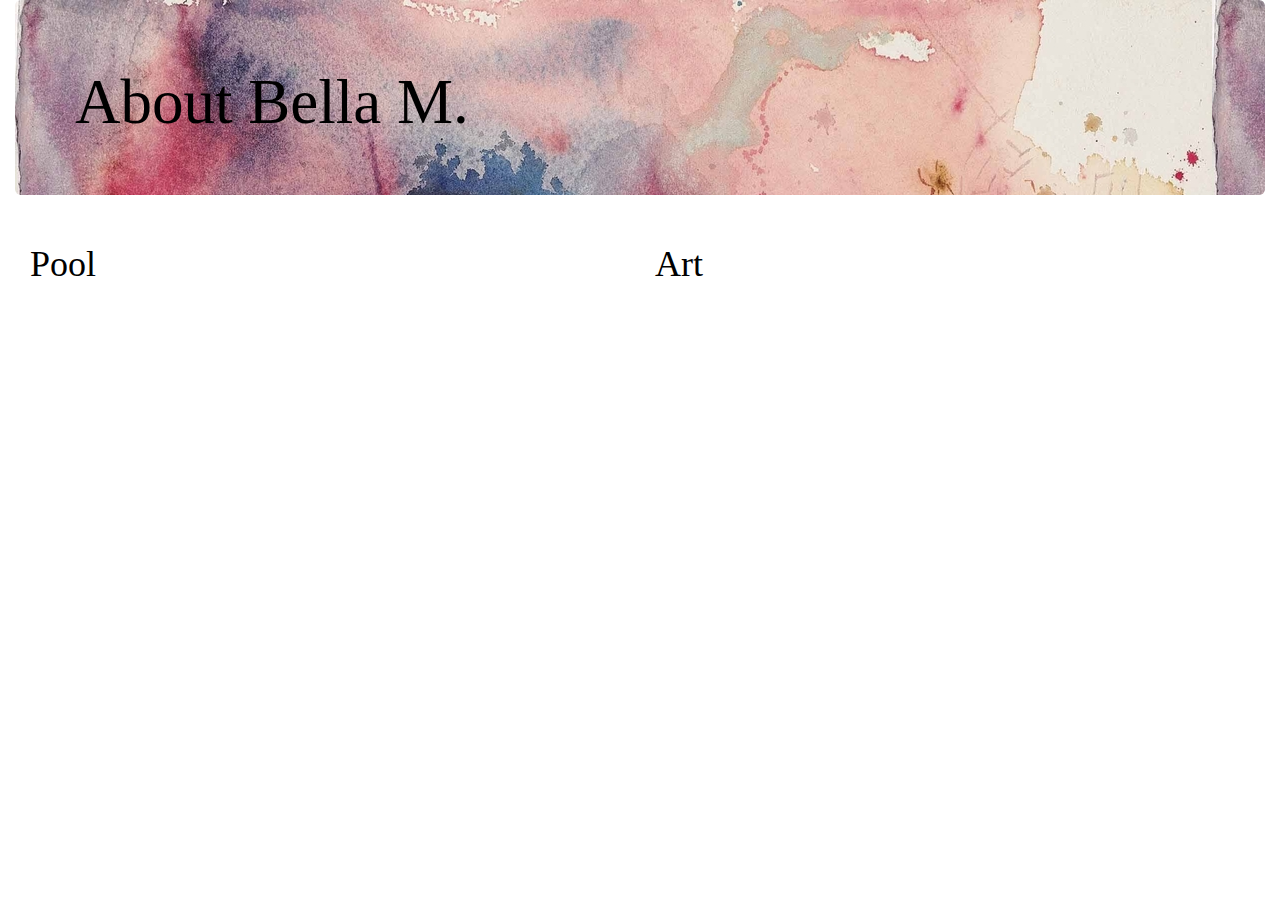
==== index.html @ a81ec49f "1" ====
<!DOCTYPE html>
<html>
	<head>
	    <meta charset="utf-8">
        <meta http-equiv="X-UA-Compatible" content="IE=edge">
        <meta name="viewport" content="width=device-width, initial-scale=1">

        <script src="https://ajax.googleapis.com/ajax/libs/jquery/1.12.4/jquery.min.js"></script>

        <!-- Bootstrap CSS -->
        <link rel="stylesheet" href="https://maxcdn.bootstrapcdn.com/bootstrap/3.3.7/css/bootstrap.min.css" integrity="sha384-BVYiiSIFeK1dGmJRAkycuHAHRg32OmUcww7on3RYdg4Va+PmSTsz/K68vbdEjh4u" crossorigin="anonymous">

        <!-- Bootstrap JavaScript -->
        <script src="https://maxcdn.bootstrapcdn.com/bootstrap/3.3.7/js/bootstrap.min.js" integrity="sha384-Tc5IQib027qvyjSMfHjOMaLkfuWVxZxUPnCJA7l2mCWNIpG9mGCD8wGNIcPD7Txa" crossorigin="anonymous"></script>
    
		<title>Bella M. Danault</title>
		<link rel="stylesheet" type="text/css" href="stylesheet.css">
	</head>
    <body>
        <div class="container-fluid">
            <div class="jumbotron">
                <H1>About Bella M.</H1>
            </div>
            <div class="row-text-center">
                <div class="col-xs-6">
                    <div class="headings">
                    <h1>Pool</h1>
                </div>
            </div>
            <div class="row-text-center">
                <div class="col-xs-6">
                    <div class="headings">
                    <h1>Art</h1>
                </div>
            </div>
        </div>
    </body>
    </html>
---- stylesheet.css ----
.jumbotron{
    background-image: url('./img/backgroundimage.jpg');
    font-family: fangsong;
    font-weight:bolder;
    color:black;
    font-size:200;
}
.headings{
    font-family:fangsong;
    font-weight:bolder;
    color:black;
    
}
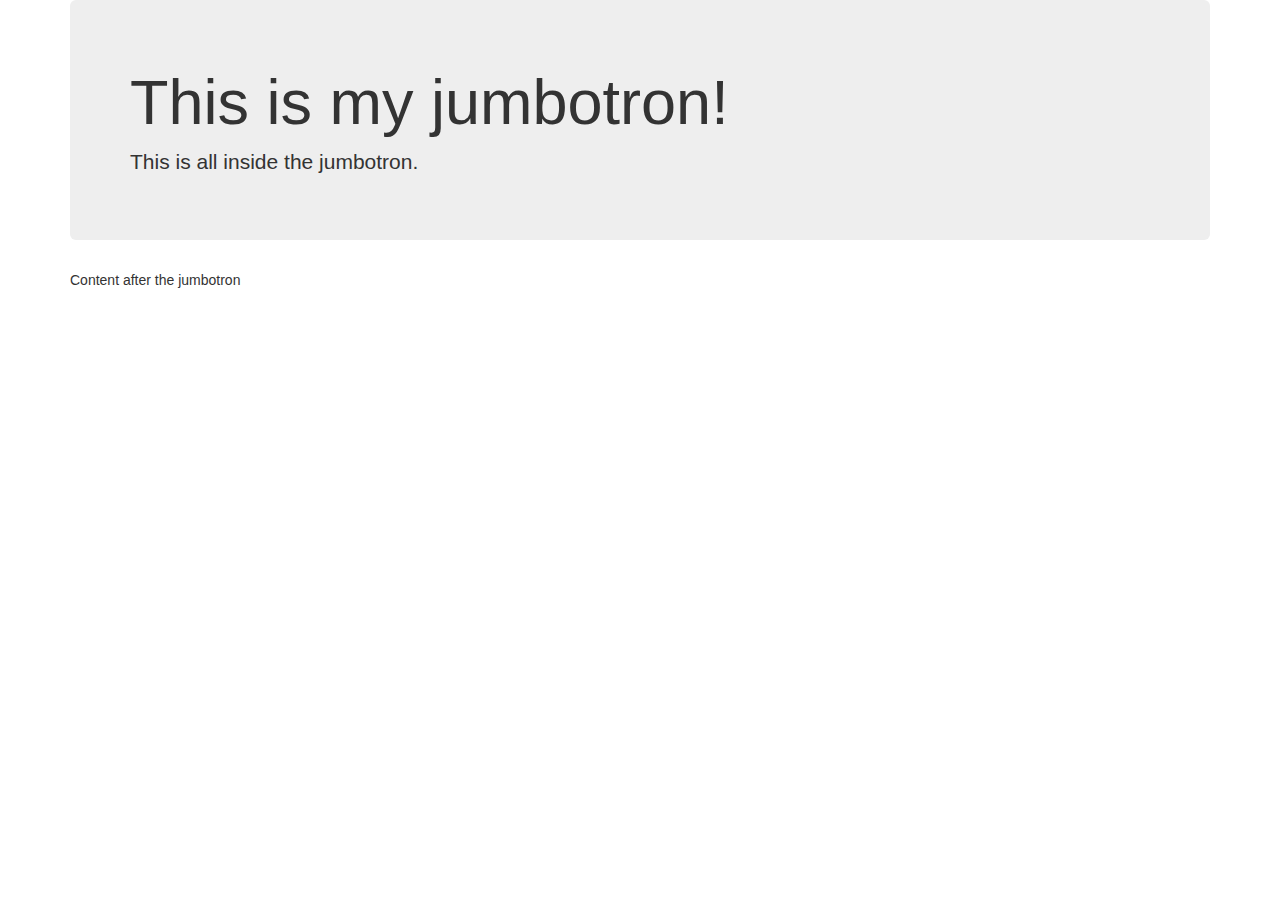
==== commit e3f41ca0: "Create index.html" ====
--- a/index.html
+++ b/index.html
@@ -1,7 +1,7 @@
 <!DOCTYPE html>
 <html>
-	<head>
-	    <meta charset="utf-8">
+    <head>
+        <meta charset="utf-8">
         <meta http-equiv="X-UA-Compatible" content="IE=edge">
         <meta name="viewport" content="width=device-width, initial-scale=1">
 
@@ -12,27 +12,16 @@
 
         <!-- Bootstrap JavaScript -->
         <script src="https://maxcdn.bootstrapcdn.com/bootstrap/3.3.7/js/bootstrap.min.js" integrity="sha384-Tc5IQib027qvyjSMfHjOMaLkfuWVxZxUPnCJA7l2mCWNIpG9mGCD8wGNIcPD7Txa" crossorigin="anonymous"></script>
-    
-		<title>Bella M. Danault</title>
-		<link rel="stylesheet" type="text/css" href="stylesheet.css">
-	</head>
+        
+        <title>My First Jumbotron Page</title>
+    </head>
     <body>
-        <div class="container-fluid">
+        <div class="container">
             <div class="jumbotron">
-                <H1>About Bella M.</H1>
+                <h1>This is my jumbotron!</h1>
+                <p>This is all inside the jumbotron.</p>
             </div>
-            <div class="row-text-center">
-                <div class="col-xs-6">
-                    <div class="headings">
-                    <h1>Pool</h1>
-                </div>
-            </div>
-            <div class="row-text-center">
-                <div class="col-xs-6">
-                    <div class="headings">
-                    <h1>Art</h1>
-                </div>
-            </div>
+            <p>Content after the jumbotron</p>
         </div>
     </body>
-    </html>+</html>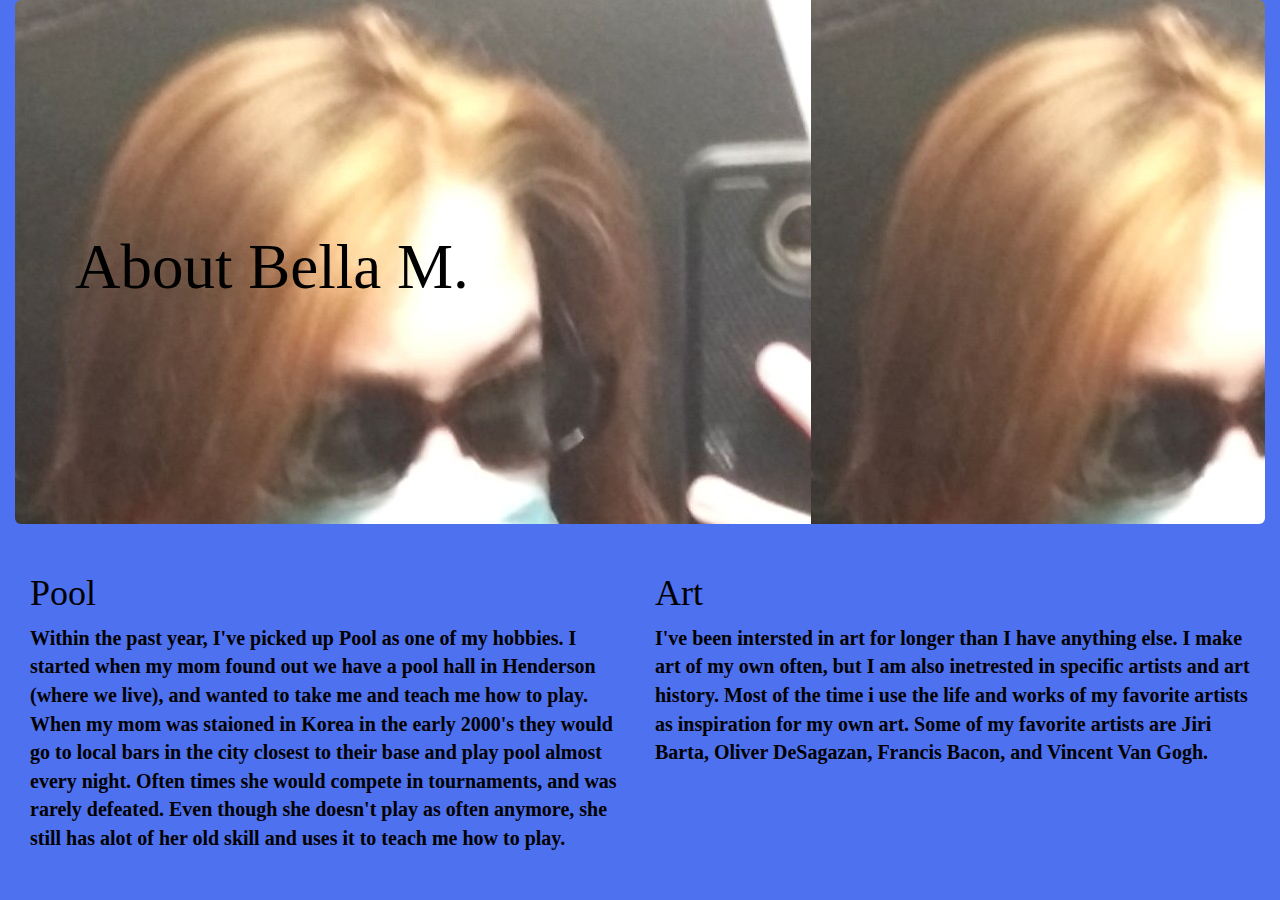
==== commit b97439ca: "final" ====
--- a/index.html
+++ b/index.html
@@ -1,7 +1,7 @@
 <!DOCTYPE html>
 <html>
-    <head>
-        <meta charset="utf-8">
+	<head>
+	    <meta charset="utf-8">
         <meta http-equiv="X-UA-Compatible" content="IE=edge">
         <meta name="viewport" content="width=device-width, initial-scale=1">
 
@@ -12,16 +12,44 @@
 
         <!-- Bootstrap JavaScript -->
         <script src="https://maxcdn.bootstrapcdn.com/bootstrap/3.3.7/js/bootstrap.min.js" integrity="sha384-Tc5IQib027qvyjSMfHjOMaLkfuWVxZxUPnCJA7l2mCWNIpG9mGCD8wGNIcPD7Txa" crossorigin="anonymous"></script>
-        
-        <title>My First Jumbotron Page</title>
-    </head>
+    
+		<title>Bella M. Danault</title>
+		<link rel="stylesheet" type="text/css" href="stylesheet.css">
+	</head>
     <body>
-        <div class="container">
+        <div class="container-fluid">
             <div class="jumbotron">
-                <h1>This is my jumbotron!</h1>
-                <p>This is all inside the jumbotron.</p>
+                <H1>About Bella M.</H1>
             </div>
-            <p>Content after the jumbotron</p>
+            <div class="row-text-center">
+                <div class="col-xs-6">
+                    <div class="headings">
+                    <h1>Pool</h1>
+                    <p class="p" >Within the past year, I've picked up Pool
+                        as one of my hobbies. I started when my mom found out 
+                        we have a pool hall in Henderson (where we live), and wanted to take
+                        me and teach me how to play. When my mom was staioned in Korea in the early 2000's 
+                        they would go to local bars in the city closest to their base and play pool almost every night.
+                        Often times she would compete in tournaments, and was rarely defeated. Even though she doesn't play
+                        as often anymore, she still has alot of her old skill and uses it to teach me how to play.
+                        
+
+                    </p>
+                </div>
+            </div>
+            
+            <div class="row-text-center">
+                <div class="col-xs-6">
+                    <div class="headings">
+                    <h1>Art</h1>
+                    <p class="p">I've been intersted in art for longer than I have anything else.
+                        I make art of my own often, but I am also inetrested in specific artists and
+                        art history. Most of the time i use the life and works of my favorite artists 
+                        as inspiration for my own art. Some of my favorite artists are Jiri Barta,
+                        Oliver DeSagazan, Francis Bacon, and Vincent Van Gogh.
+                    </p>
+                </div>
+            </div>
         </div>
     </body>
-</html>+    </html>--- a/stylesheet.css
+++ b/stylesheet.css
@@ -0,0 +1,26 @@
+.jumbotron{
+    background-image: url('./img/jumbotronimage1.jpg');
+    font-family: fangsong;
+    font-weight:bolder;
+    color:black;
+    font-size:200;
+    padding-top: 17%;
+    padding-bottom: 17%;
+    
+}
+.headings{
+    font-family:fangsong;
+    font-weight:bolder;
+    color:black;
+    
+}
+
+body {
+    background-color:#4E71F0;
+}
+
+.p{
+    font-family:fangsong;
+    color:black;
+    font-size:20px;
+}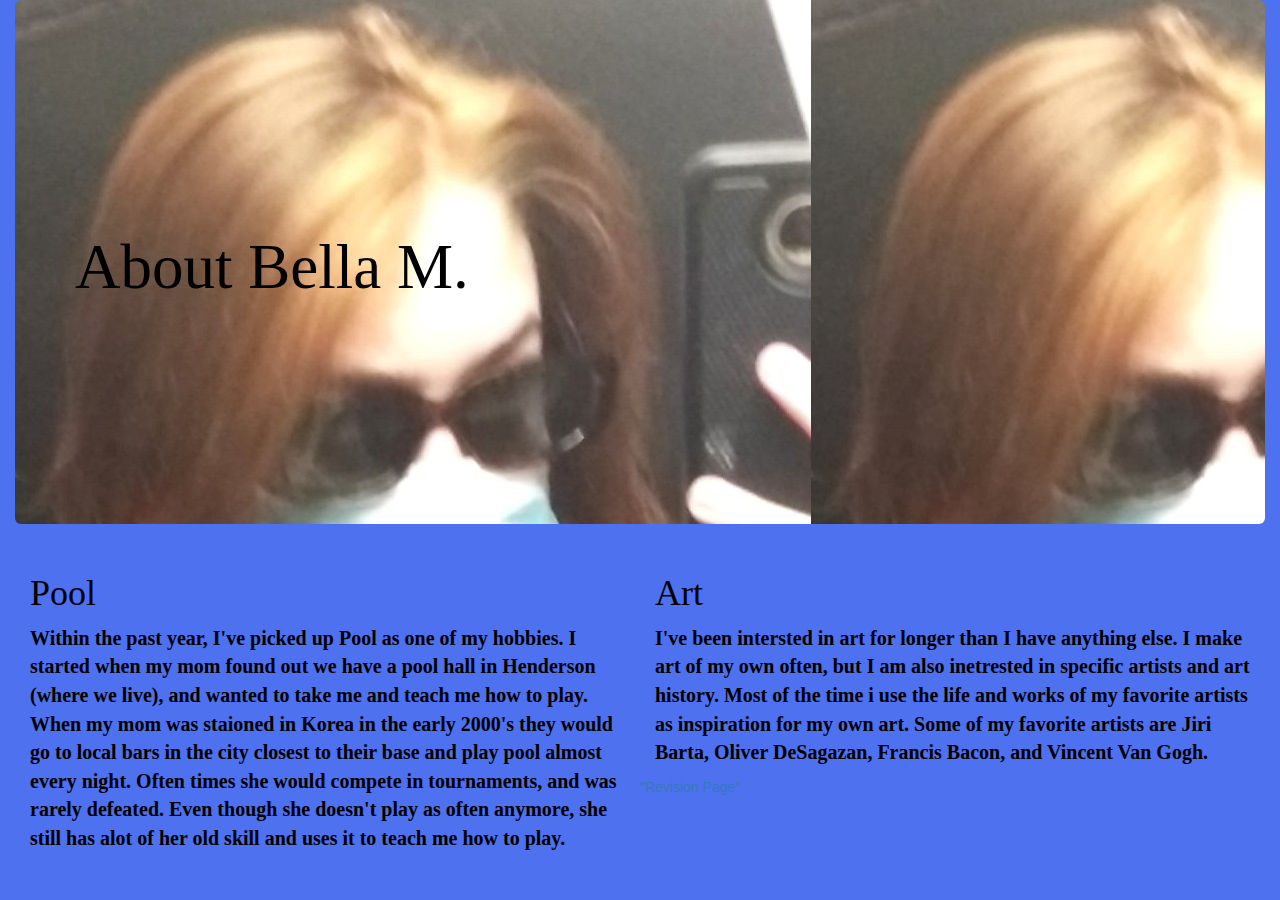
==== commit d82f8d4c: "update" ====
--- a/index.html
+++ b/index.html
@@ -51,5 +51,6 @@
                 </div>
             </div>
         </div>
+        <a href="revision.html">"Revision Page"</a>
     </body>
     </html>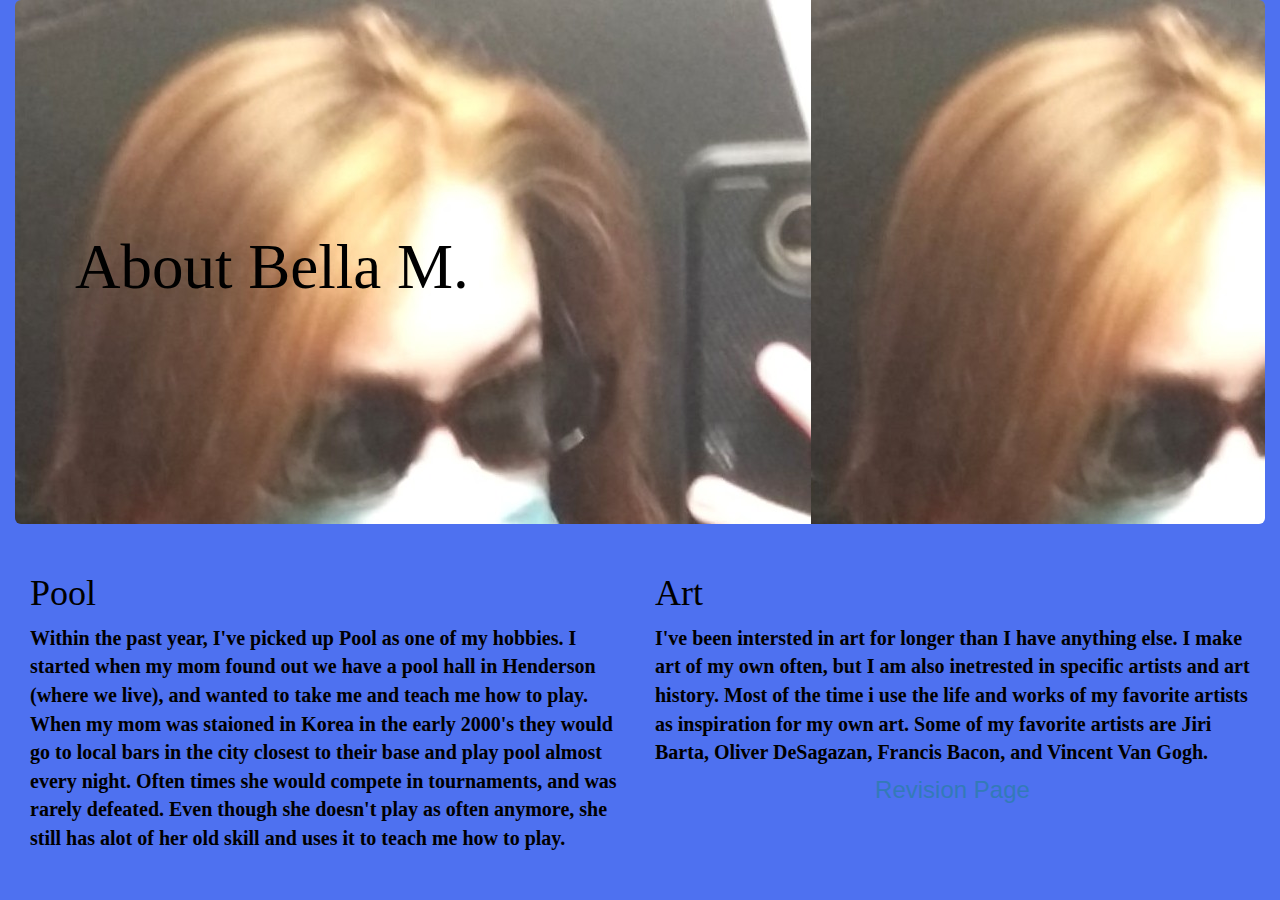
==== commit 91945e60: "k" ====
--- a/index.html
+++ b/index.html
@@ -50,7 +50,7 @@
                     </p>
                 </div>
             </div>
+            <div class="text-center"><h3><a href="revision1.html">Revision Page</a></h3></div>
         </div>
-        <a href="revision.html">"Revision Page"</a>
     </body>
     </html>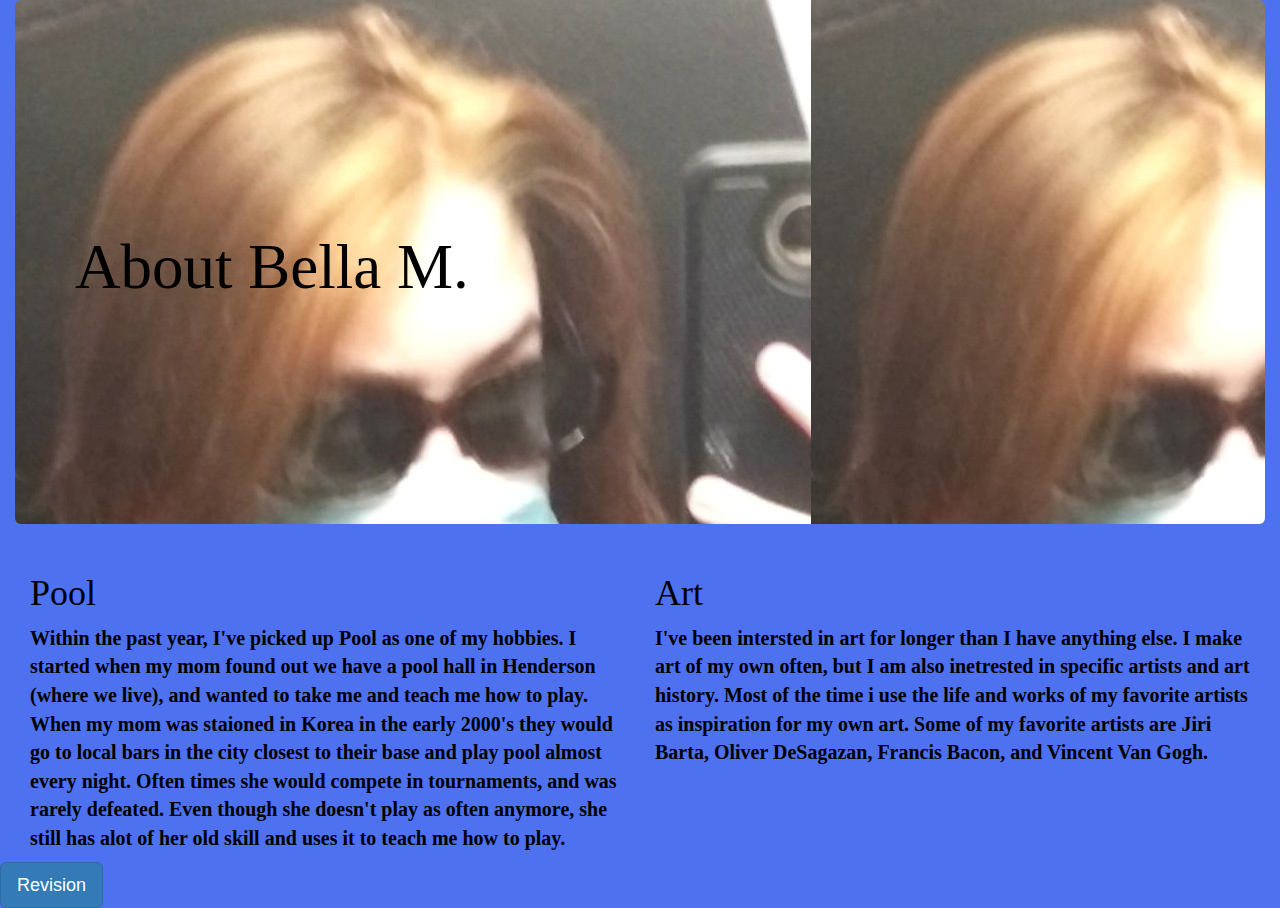
==== commit 24a5c1db: "table" ====
--- a/index.html
+++ b/index.html
@@ -1,56 +1,63 @@
 <!DOCTYPE html>
 <html>
-	<head>
-	    <meta charset="utf-8">
-        <meta http-equiv="X-UA-Compatible" content="IE=edge">
-        <meta name="viewport" content="width=device-width, initial-scale=1">
 
-        <script src="https://ajax.googleapis.com/ajax/libs/jquery/1.12.4/jquery.min.js"></script>
+<head>
+    <meta charset="utf-8">
+    <meta http-equiv="X-UA-Compatible" content="IE=edge">
+    <meta name="viewport" content="width=device-width, initial-scale=1">
 
-        <!-- Bootstrap CSS -->
-        <link rel="stylesheet" href="https://maxcdn.bootstrapcdn.com/bootstrap/3.3.7/css/bootstrap.min.css" integrity="sha384-BVYiiSIFeK1dGmJRAkycuHAHRg32OmUcww7on3RYdg4Va+PmSTsz/K68vbdEjh4u" crossorigin="anonymous">
+    <script src="https://ajax.googleapis.com/ajax/libs/jquery/1.12.4/jquery.min.js"></script>
 
-        <!-- Bootstrap JavaScript -->
-        <script src="https://maxcdn.bootstrapcdn.com/bootstrap/3.3.7/js/bootstrap.min.js" integrity="sha384-Tc5IQib027qvyjSMfHjOMaLkfuWVxZxUPnCJA7l2mCWNIpG9mGCD8wGNIcPD7Txa" crossorigin="anonymous"></script>
-    
-		<title>Bella M. Danault</title>
-		<link rel="stylesheet" type="text/css" href="stylesheet.css">
-	</head>
-    <body>
-        <div class="container-fluid">
-            <div class="jumbotron">
-                <H1>About Bella M.</H1>
-            </div>
-            <div class="row-text-center">
-                <div class="col-xs-6">
-                    <div class="headings">
+    <!-- Bootstrap CSS -->
+    <link rel="stylesheet" href="https://maxcdn.bootstrapcdn.com/bootstrap/3.3.7/css/bootstrap.min.css"
+        integrity="sha384-BVYiiSIFeK1dGmJRAkycuHAHRg32OmUcww7on3RYdg4Va+PmSTsz/K68vbdEjh4u" crossorigin="anonymous">
+
+    <!-- Bootstrap JavaScript -->
+    <script src="https://maxcdn.bootstrapcdn.com/bootstrap/3.3.7/js/bootstrap.min.js"
+        integrity="sha384-Tc5IQib027qvyjSMfHjOMaLkfuWVxZxUPnCJA7l2mCWNIpG9mGCD8wGNIcPD7Txa" crossorigin="anonymous">
+    </script>
+
+    <title>Bella M. Danault</title>
+    <link rel="stylesheet" type="text/css" href="stylesheet.css">
+</head>
+
+<body>
+    <div class="container-fluid">
+        <div class="jumbotron">
+            <H1>About Bella M.</H1>
+        </div>
+        <div class="row-text-center">
+            <div class="col-xs-6">
+                <div class="headings">
                     <h1>Pool</h1>
-                    <p class="p" >Within the past year, I've picked up Pool
-                        as one of my hobbies. I started when my mom found out 
+                    <p class="p">Within the past year, I've picked up Pool
+                        as one of my hobbies. I started when my mom found out
                         we have a pool hall in Henderson (where we live), and wanted to take
-                        me and teach me how to play. When my mom was staioned in Korea in the early 2000's 
+                        me and teach me how to play. When my mom was staioned in Korea in the early 2000's
                         they would go to local bars in the city closest to their base and play pool almost every night.
-                        Often times she would compete in tournaments, and was rarely defeated. Even though she doesn't play
+                        Often times she would compete in tournaments, and was rarely defeated. Even though she doesn't
+                        play
                         as often anymore, she still has alot of her old skill and uses it to teach me how to play.
-                        
+
 
                     </p>
                 </div>
             </div>
-            
-            <div class="row-text-center">
-                <div class="col-xs-6">
-                    <div class="headings">
+            <div class="col-xs-6">
+                <div class="headings">
                     <h1>Art</h1>
                     <p class="p">I've been intersted in art for longer than I have anything else.
                         I make art of my own often, but I am also inetrested in specific artists and
-                        art history. Most of the time i use the life and works of my favorite artists 
+                        art history. Most of the time i use the life and works of my favorite artists
                         as inspiration for my own art. Some of my favorite artists are Jiri Barta,
                         Oliver DeSagazan, Francis Bacon, and Vincent Van Gogh.
                     </p>
                 </div>
             </div>
-            <div class="text-center"><h3><a href="revision1.html">Revision Page</a></h3></div>
+
         </div>
-    </body>
-    </html>+    </div>
+    <a href="revision1.html" class="btn btn-primary btn-lg">Revision</a>
+</body>
+
+</html>--- a/stylesheet.css
+++ b/stylesheet.css
@@ -23,4 +23,20 @@
     font-family:fangsong;
     color:black;
     font-size:20px;
+}
+.table{
+    border:solid;
+    border-color:black;
+    border-collapse:collapse;
+    text-align:left;
+}
+
+td, th{
+    border: 1px solid black;
+  text-align: left;
+  padding: 8px;
+}
+.img{
+    height:200px;
+    width:300px;
 }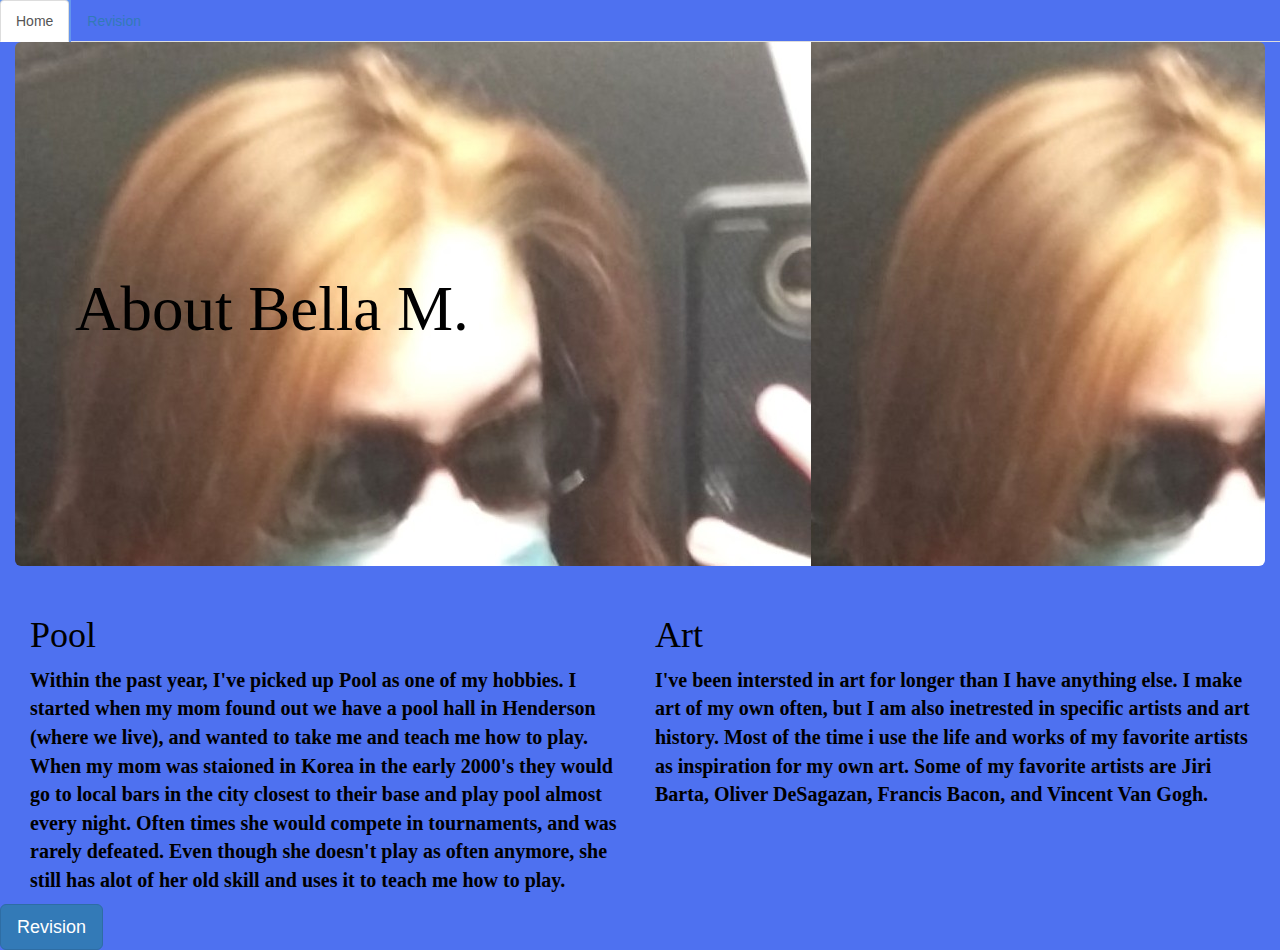
==== commit 64d76554: "changes" ====
--- a/index.html
+++ b/index.html
@@ -22,6 +22,14 @@
 </head>
 
 <body>
+    <div class="row">
+        <div class="col-xs-12">
+            <ul class="nav nav-tabs">
+                <li class="active"><a href="index.html">Home</a></li>
+                <li><a href="revision">Revision</a></li>
+            </ul>
+        </div>
+    </div>
     <div class="container-fluid">
         <div class="jumbotron">
             <H1>About Bella M.</H1>
--- a/stylesheet.css
+++ b/stylesheet.css
@@ -39,4 +39,7 @@
 .img{
     height:200px;
     width:300px;
+}
+.active{
+    background-color:cornflowerblue;
 }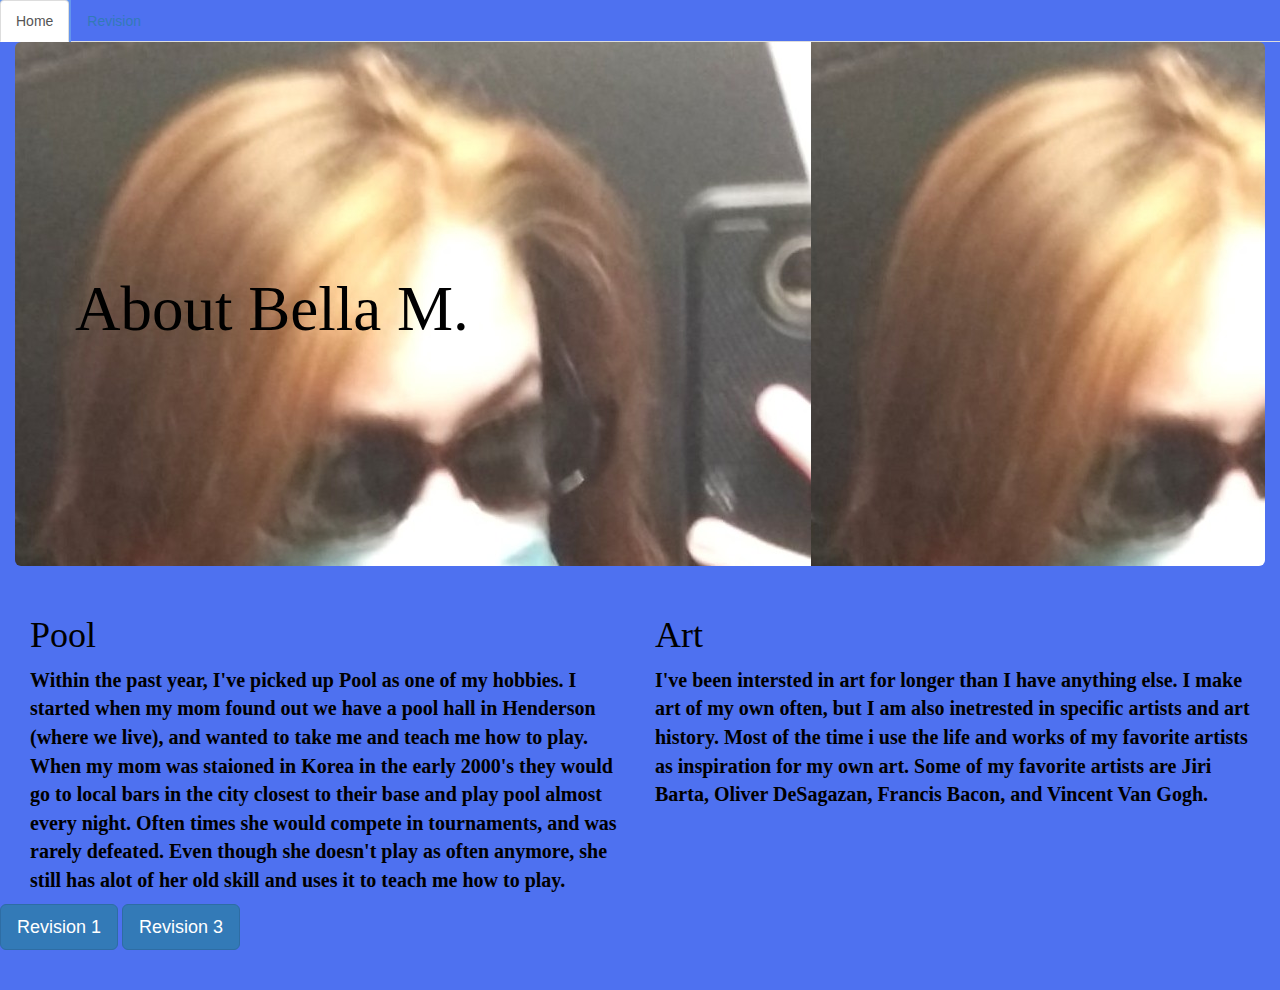
==== commit 8a948fc4: "bruh" ====
--- a/index.html
+++ b/index.html
@@ -26,7 +26,7 @@
         <div class="col-xs-12">
             <ul class="nav nav-tabs">
                 <li class="active"><a href="index.html">Home</a></li>
-                <li><a href="revision">Revision</a></li>
+                <li><a href="revision1.html">Revision</a></li>
             </ul>
         </div>
     </div>
@@ -65,7 +65,8 @@
 
         </div>
     </div>
-    <a href="revision1.html" class="btn btn-primary btn-lg">Revision</a>
+    <a href="revision1.html" class="btn btn-primary btn-lg">Revision 1</a>
+    <a href="revision3.html" class="btn btn-primary btn-lg">Revision 3</a>
 </body>
 
 </html>--- a/stylesheet.css
+++ b/stylesheet.css
@@ -42,4 +42,138 @@
 }
 .active{
     background-color:cornflowerblue;
-}+}
+/* GLOBAL STYLES
+-------------------------------------------------- */
+/* Padding below the footer and lighter body text */
+
+body {
+    padding-bottom: 40px;
+    color: #5a5a5a;
+  }
+  
+  
+  /* CUSTOMIZE THE NAVBAR
+  -------------------------------------------------- */
+  
+  /* Special class on .container surrounding .navbar, used for positioning it into place. */
+  .navbar-wrapper {
+    position: absolute;
+    top: 0;
+    right: 0;
+    left: 0;
+    z-index: 20;
+  }
+  
+  /* Flip around the padding for proper display in narrow viewports */
+  .navbar-wrapper > .container {
+    padding-right: 0;
+    padding-left: 0;
+  }
+  .navbar-wrapper .navbar {
+    padding-right: 15px;
+    padding-left: 15px;
+  }
+  .navbar-wrapper .navbar .container {
+    width: auto;
+  }
+  
+  
+  /* CUSTOMIZE THE CAROUSEL
+  -------------------------------------------------- */
+  
+  /* Carousel base class */
+  .carousel {
+    height: 500px;
+    margin-bottom: 60px;
+  }
+  /* Since positioning the image, we need to help out the caption */
+  .carousel-caption {
+    z-index: 10;
+  }
+  
+  /* Declare heights because of positioning of img element */
+  .carousel .item {
+    height: 500px;
+    background-color: #777;
+  }
+  .carousel-inner > .item > img {
+    position: absolute;
+    top: 0;
+    left: 0;
+    min-width: 100%;
+    height: 500px;
+  }
+  
+  
+  /* MARKETING CONTENT
+  -------------------------------------------------- */
+  
+  /* Center align the text within the three columns below the carousel */
+  .marketing .col-lg-4 {
+    margin-bottom: 20px;
+    text-align: center;
+  }
+  .marketing h2 {
+    font-weight: normal;
+  }
+  .marketing .col-lg-4 p {
+    margin-right: 10px;
+    margin-left: 10px;
+  }
+  
+  
+  /* Featurettes
+  ------------------------- */
+  
+  .featurette-divider {
+    margin: 80px 0; /* Space out the Bootstrap <hr> more */
+  }
+  
+  /* Thin out the marketing headings */
+  .featurette-heading {
+    font-weight: 300;
+    line-height: 1;
+    letter-spacing: -1px;
+  }
+  
+  
+  /* RESPONSIVE CSS
+  -------------------------------------------------- */
+  
+  @media (min-width: 768px) {
+    /* Navbar positioning foo */
+    .navbar-wrapper {
+      margin-top: 20px;
+    }
+    .navbar-wrapper .container {
+      padding-right: 15px;
+      padding-left: 15px;
+    }
+    .navbar-wrapper .navbar {
+      padding-right: 0;
+      padding-left: 0;
+    }
+  
+    /* The navbar becomes detached from the top, so we round the corners */
+    .navbar-wrapper .navbar {
+      border-radius: 4px;
+    }
+  
+    /* Bump up size of carousel content */
+    .carousel-caption p {
+      margin-bottom: 20px;
+      font-size: 21px;
+      line-height: 1.4;
+    }
+  
+    .featurette-heading {
+      font-size: 50px;
+    }
+  }
+  
+  @media (min-width: 992px) {
+    .featurette-heading {
+      margin-top: 120px;
+    }
+  }